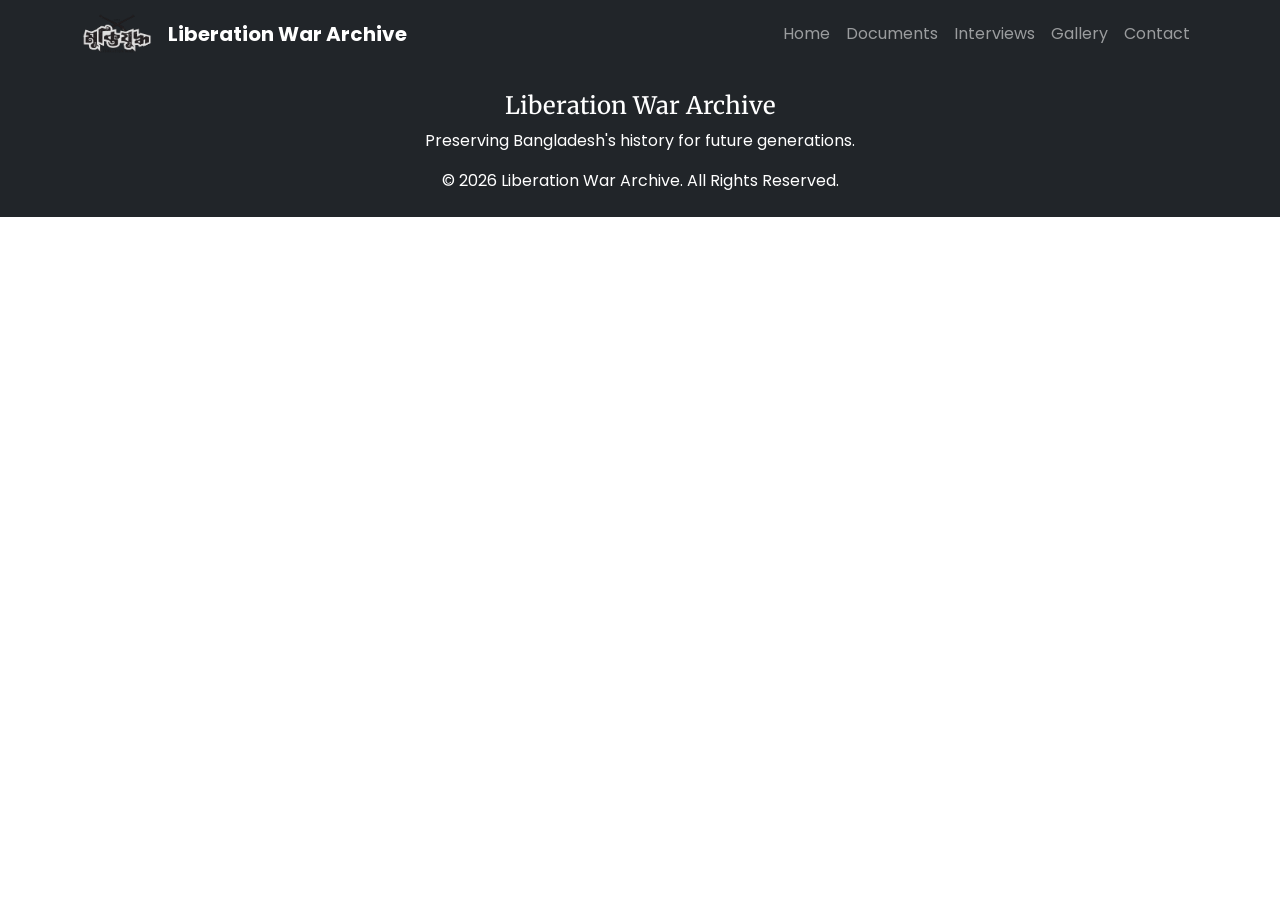
==== contact.html @ 8513239b "Initial project upload" ====
<!DOCTYPE html>
<html lang="en">

<head>
    <meta charset="UTF-8">
    <meta name="viewport" content="width=device-width, initial-scale=1.0">
    <title>Liberation War Archive</title>
    <link rel="shortcut icon" href="Asset/logo/logo_with_bg.png" type="image/x-icon">

    <!-- Bootstrap CSS -->
    <link href="https://cdn.jsdelivr.net/npm/bootstrap@5.3.7/dist/css/bootstrap.min.css" rel="stylesheet">

    <!-- Google Fonts -->
    <link
        href="https://fonts.googleapis.com/css2?family=Merriweather:wght@700&family=Poppins:wght@300;400;500;600&display=swap"
        rel="stylesheet">

    <!-- Custom CSS -->
    <link rel="stylesheet" href="./style.css">
</head>

<body>
    <!-- Navbar -->
    <nav class="navbar navbar-expand-lg navbar-dark bg-dark sticky-top">

        <div class="container">

            <a class="navbar-brand" target="_blank" href="./index.html" target="_blank"><img src="./Asset/logo/logo_without_bg.png"
                    alt="Liberation War Archive logo" width="70px"></a>
            <a class="navbar-brand fw-bold" target="_blank" href="./index.html">
                Liberation War Archive
            </a>

            <button class="navbar-toggler" type="button" data-bs-toggle="collapse" data-bs-target="#menu">
                <span class="navbar-toggler-icon"></span>
            </button>

            <div class="collapse navbar-collapse" id="menu">

                <ul class="navbar-nav ms-auto">

                    <li class="nav-item">
                        <a class="nav-link" target="_blank" href="./index.html">Home</a>
                    </li>

                    <li class="nav-item">
                        <a class="nav-link" target="_blank" href="./Documents.html">Documents</a>
                    </li>

                    <li class="nav-item">
                        <a class="nav-link" target="_blank" href="./Interviews.html">Interviews</a>
                    </li>

                    <li class="nav-item">
                        <a class="nav-link" target="_blank" href="./Gallery.html">Gallery</a>
                    </li>

                    <li class="nav-item">
                        <a class="nav-link" target="_blank" href="./contact.html">Contact</a>
                    </li>

                </ul>

            </div>

        </div>

    </nav>
    <!-- Navbar End -->

    <!-- Footer -->
    <footer class="bg-dark text-white text-center py-4">

        <div class="container">

            <h4>

                Liberation War Archive

            </h4>

            <p>

                Preserving Bangladesh's history for future generations.

            </p>

            <p class="mb-0">

                © 2026 Liberation War Archive. All Rights Reserved.

            </p>

        </div>

    </footer>




    <!-- Bootstrap JS -->
    <script src="https://cdn.jsdelivr.net/npm/bootstrap@5.3.7/dist/js/bootstrap.bundle.min.js"></script>

    <!-- Custom JS -->
    <script src="./script.js"></script>


</body>

</html>
---- style.css ----
body{
    font-family: 'Poppins', sans-serif;
    color: #444;
    background-color: white;
}

h1,h2,h3,h4,h5,h6{
    font-family: 'Merriweather', serif;
}

/* ------------------------------------------------------------------------------------------------------------------------ */

/* -------------------- Common Styles ---------------- */

.section-title{
    color: #006A4E;
    margin-bottom:20px;
    font-weight:bold;
}

section{
    padding:70px 0;
}

/* ---------------- Common Styles End ------------- */

/* ------------------------------------------------------------------------------------------------------------------------ */

/* ------------ Navbar ---------------- */

.nav-link:hover{
    color:#F42A41;
}

/* ------------ Navbar End ---------------- */

/* ------------------------------------------------------------------------------------------------------------------------ */

/* ---------- Hero Section ------------ */

.hero{
    position:relative;
    margin-top: -69px;
}

.hero-image{
    width:100%;
    height:650px;
    object-fit:cover;
    display:block;
    filter:brightness(45%);
}

.hero-content{
    position:absolute;
    top:35%;
    left:11%;
    text-align:center;
    color:white;
    width:80%;
}

.hero-content h1{
    font-size:55px;
    margin-bottom:20px;
}

.hero-content p{
    font-size:20px;
    margin-bottom:30px;
}

.hero-content .btn{
    padding:12px 35px;
    font-size:18px;
}

/* ---------- Hero Section End ------------ */

/* ------------------------------------------------------------------------------------------------------------------------ */

/* ---------- About The Archive ---------- */

.about-img{
    width:100%;
    border-radius:10px;
}

.section-title{
    font-size:36px;
}

.about-text p{
    font-size:17px;
    text-align:justify;
}

/* ------------- About The Archive End ---------- */

/* ------------------------------------------------------------------------------------------------------------------------ */

/* ------------ Card Design ------- */

.card{
    border:none;
    transition:0.4s;
}

.card:hover{
    transform:translateY(-8px);
    box-shadow:0px 10px 25px rgba(0,0,0,.15);
}

.card img{
    height:250px;
    object-fit:cover;
}

.card-title{
    color:#006A4E;
    font-weight:bold;
}

.card-text{
    color:#666;
}

/* ------------ Card Design End ------- */

/* ------------------------------------------------------------------------------------------------------------------------ */


/* ------------ Featured Documents ------------ */

.bg-light{
    background:#f5f5f5 !important;
}


/* =====================================
   Footer
===================================== */

footer{
    background:#212529;
    padding-bottom:15px;
    padding-top:10px;
}


#liveTime{
    color:#04a77b;
    font-weight:bold;
    font-size:18px;
    letter-spacing:1px;
}


/* ================================================= Documents Section ================================================= */
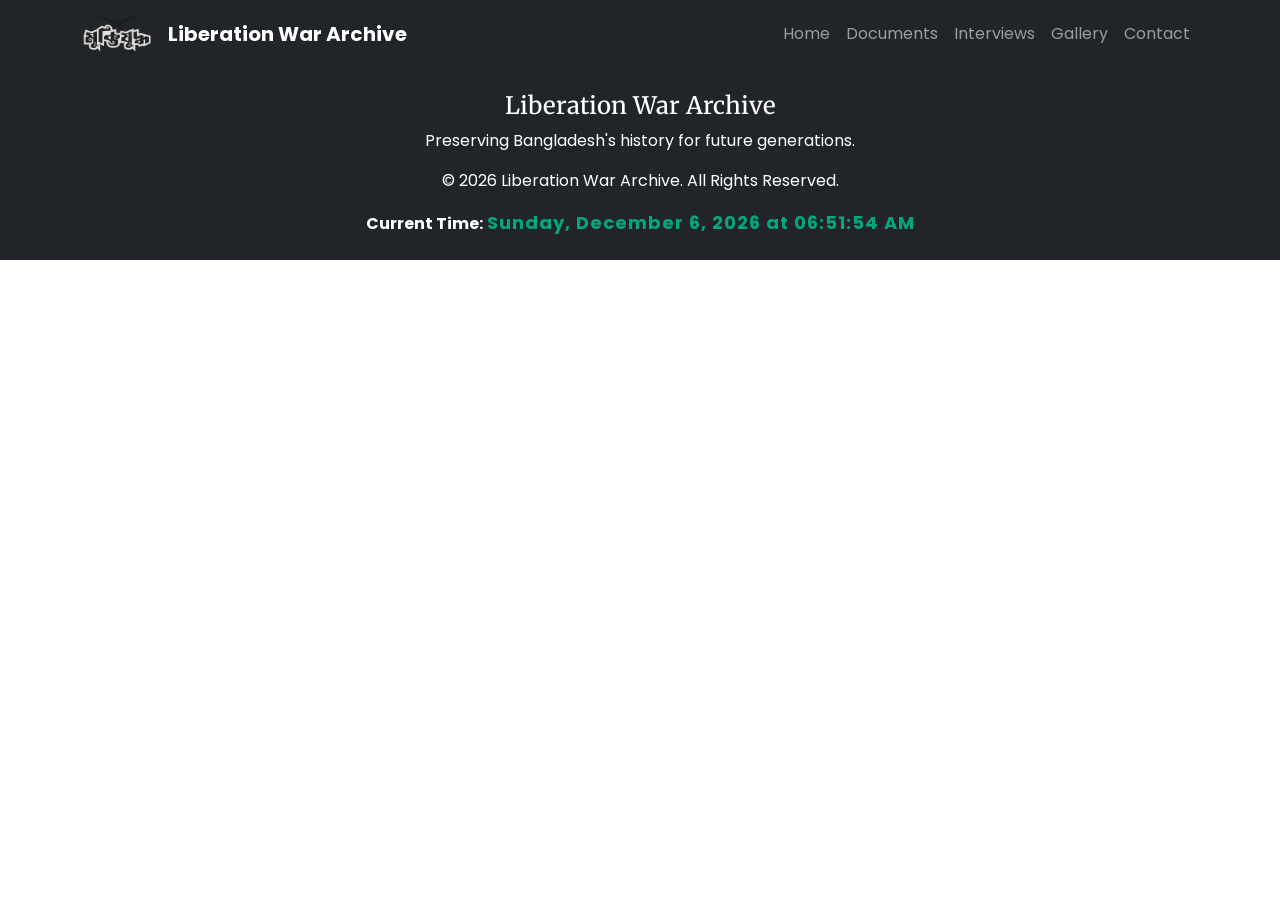
==== commit f8c0f406: "modified" ====
--- a/contact.html
+++ b/contact.html
@@ -25,8 +25,8 @@
 
         <div class="container">
 
-            <a class="navbar-brand" target="_blank" href="./index.html" target="_blank"><img src="./Asset/logo/logo_without_bg.png"
-                    alt="Liberation War Archive logo" width="70px"></a>
+            <a class="navbar-brand" target="_blank" href="./index.html" target="_blank"><img
+                    src="./Asset/logo/logo_without_bg.png" alt="Liberation War Archive logo" width="70px"></a>
             <a class="navbar-brand fw-bold" target="_blank" href="./index.html">
                 Liberation War Archive
             </a>
@@ -70,29 +70,24 @@
 
     <!-- Footer -->
     <footer class="bg-dark text-white text-center py-4">
-
         <div class="container">
 
-            <h4>
-
-                Liberation War Archive
-
-            </h4>
+            <h4>Liberation War Archive</h4>
 
             <p>
-
                 Preserving Bangladesh's history for future generations.
-
             </p>
 
             <p class="mb-0">
+                © 2026 Liberation War Archive. All Rights Reserved.
+            </p>
 
-                © 2026 Liberation War Archive. All Rights Reserved.
-
+            <p class="mt-3 mb-0">
+                <strong>Current Time:</strong>
+                <span id="liveTime"></span>
             </p>
 
         </div>
-
     </footer>
 
 
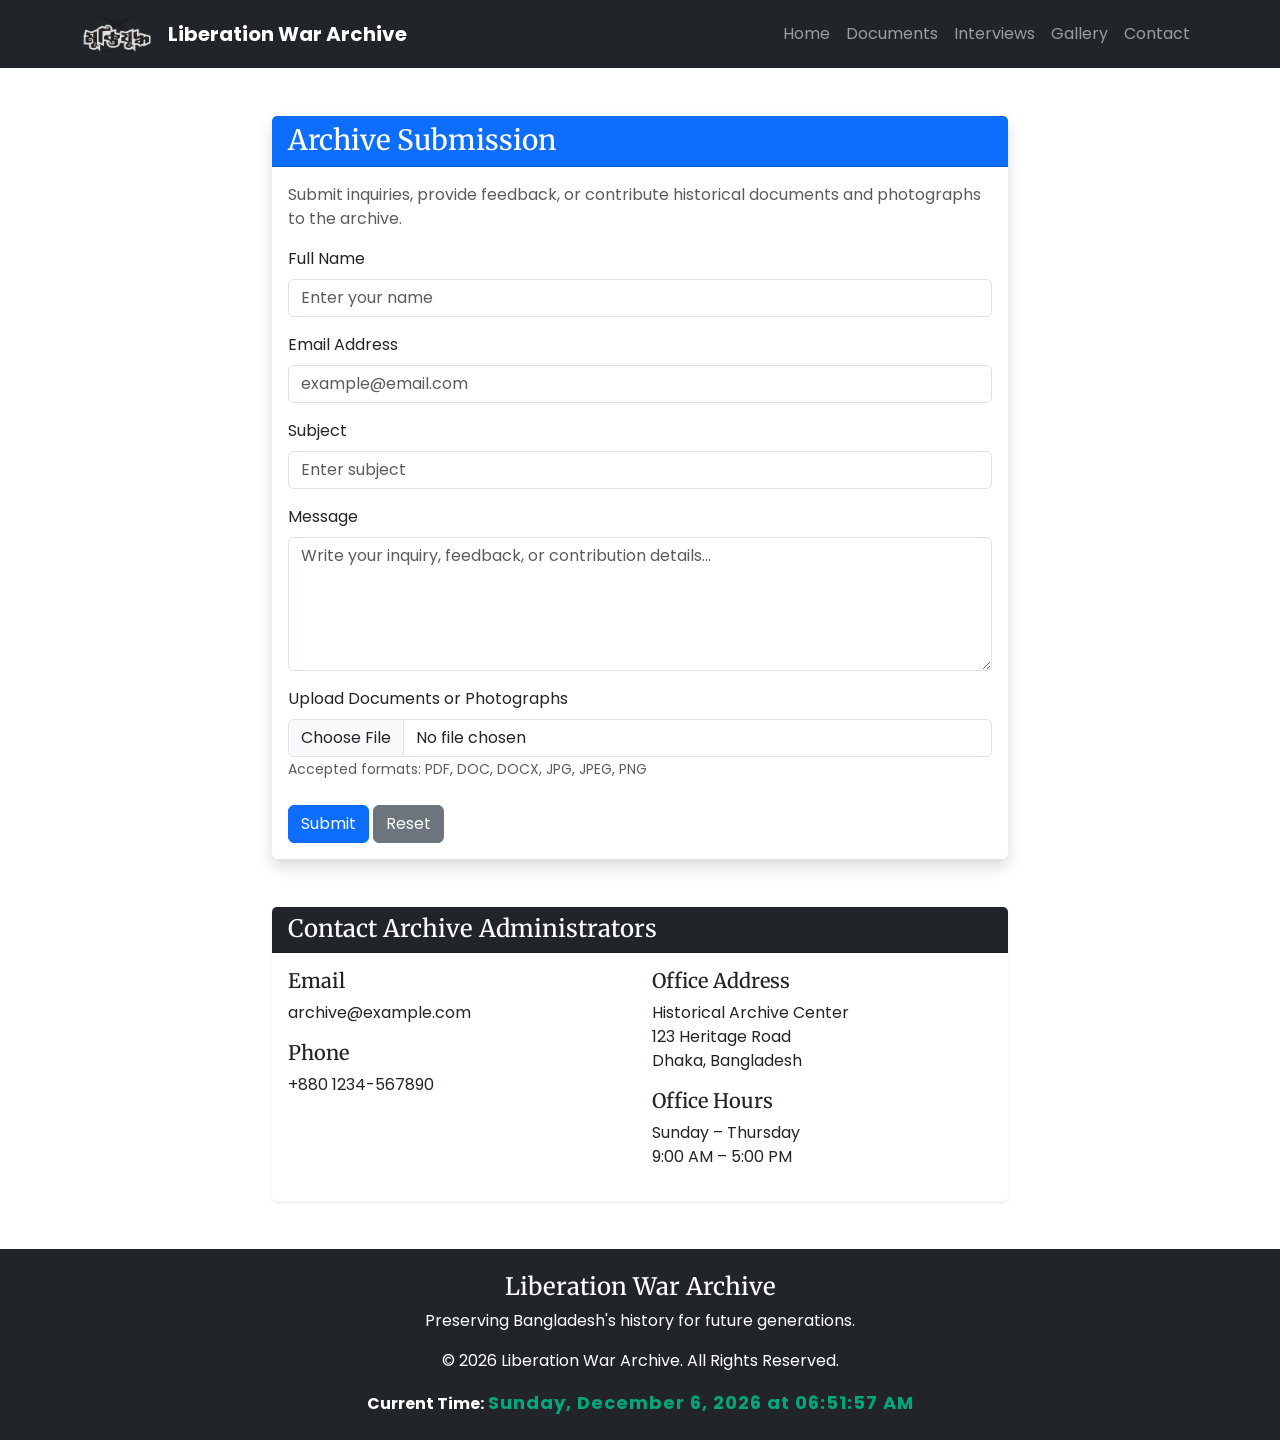
==== commit 17c178d1: "con" ====
--- a/contact.html
+++ b/contact.html
@@ -68,6 +68,132 @@
     </nav>
     <!-- Navbar End -->
 
+    <!-- Contact & Archive Submission -->
+    <div class="container py-5">
+
+        <div class="row justify-content-center">
+
+            <!-- Form Section -->
+            <div class="col-lg-8">
+
+                <div class="card shadow">
+                    <div class="card-header bg-primary text-white">
+                        <h3 class="mb-0">Archive Submission</h3>
+                    </div>
+
+                    <div class="card-body">
+
+                        <p class="text-muted">
+                            Submit inquiries, provide feedback, or contribute historical documents
+                            and photographs to the archive.
+                        </p>
+
+                        <form action="#" method="POST" enctype="multipart/form-data">
+
+                            <!-- Name -->
+                            <div class="mb-3">
+                                <label class="form-label">Full Name</label>
+                                <input type="text" class="form-control" name="name" placeholder="Enter your name"
+                                    required>
+                            </div>
+
+                            <!-- Email -->
+                            <div class="mb-3">
+                                <label class="form-label">Email Address</label>
+                                <input type="email" class="form-control" name="email" placeholder="example@email.com"
+                                    required>
+                            </div>
+
+                            <!-- Subject -->
+                            <div class="mb-3">
+                                <label class="form-label">Subject</label>
+                                <input type="text" class="form-control" name="subject" placeholder="Enter subject"
+                                    required>
+                            </div>
+
+                            <!-- Message -->
+                            <div class="mb-3">
+                                <label class="form-label">Message</label>
+                                <textarea class="form-control" name="message" rows="5"
+                                    placeholder="Write your inquiry, feedback, or contribution details..."
+                                    required></textarea>
+                            </div>
+
+                            <!-- File Upload -->
+                            <div class="mb-4">
+                                <label class="form-label">
+                                    Upload Documents or Photographs
+                                </label>
+                                <input type="file" class="form-control" name="attachment"
+                                    accept=".pdf,.doc,.docx,.jpg,.jpeg,.png">
+                                <small class="text-muted">
+                                    Accepted formats: PDF, DOC, DOCX, JPG, JPEG, PNG
+                                </small>
+                            </div>
+
+                            <!-- Submit -->
+                            <button type="submit" class="btn btn-primary">
+                                Submit
+                            </button>
+
+                            <button type="reset" class="btn btn-secondary">
+                                Reset
+                            </button>
+
+                        </form>
+
+                    </div>
+                </div>
+
+            </div>
+
+        </div>
+
+        <!-- Contact Information -->
+        <div class="row justify-content-center mt-5">
+            <div class="col-lg-8">
+
+                <div class="card border-0 shadow-sm">
+                    <div class="card-header bg-dark text-white">
+                        <h4 class="mb-0">Contact Archive Administrators</h4>
+                    </div>
+
+                    <div class="card-body">
+
+                        <div class="row">
+
+                            <div class="col-md-6">
+                                <h5>Email</h5>
+                                <p>archive@example.com</p>
+
+                                <h5>Phone</h5>
+                                <p>+880 1234-567890</p>
+                            </div>
+
+                            <div class="col-md-6">
+                                <h5>Office Address</h5>
+                                <p>
+                                    Historical Archive Center<br>
+                                    123 Heritage Road<br>
+                                    Dhaka, Bangladesh
+                                </p>
+
+                                <h5>Office Hours</h5>
+                                <p>Sunday – Thursday<br>9:00 AM – 5:00 PM</p>
+                            </div>
+
+                        </div>
+
+                    </div>
+                </div>
+
+            </div>
+        </div>
+
+    </div>
+    <!-- Contact & Archive Submission End -->
+
+
     <!-- Footer -->
     <footer class="bg-dark text-white text-center py-4">
         <div class="container">
@@ -89,6 +215,7 @@
 
         </div>
     </footer>
+    <!-- Footer End -->
 
 
 
